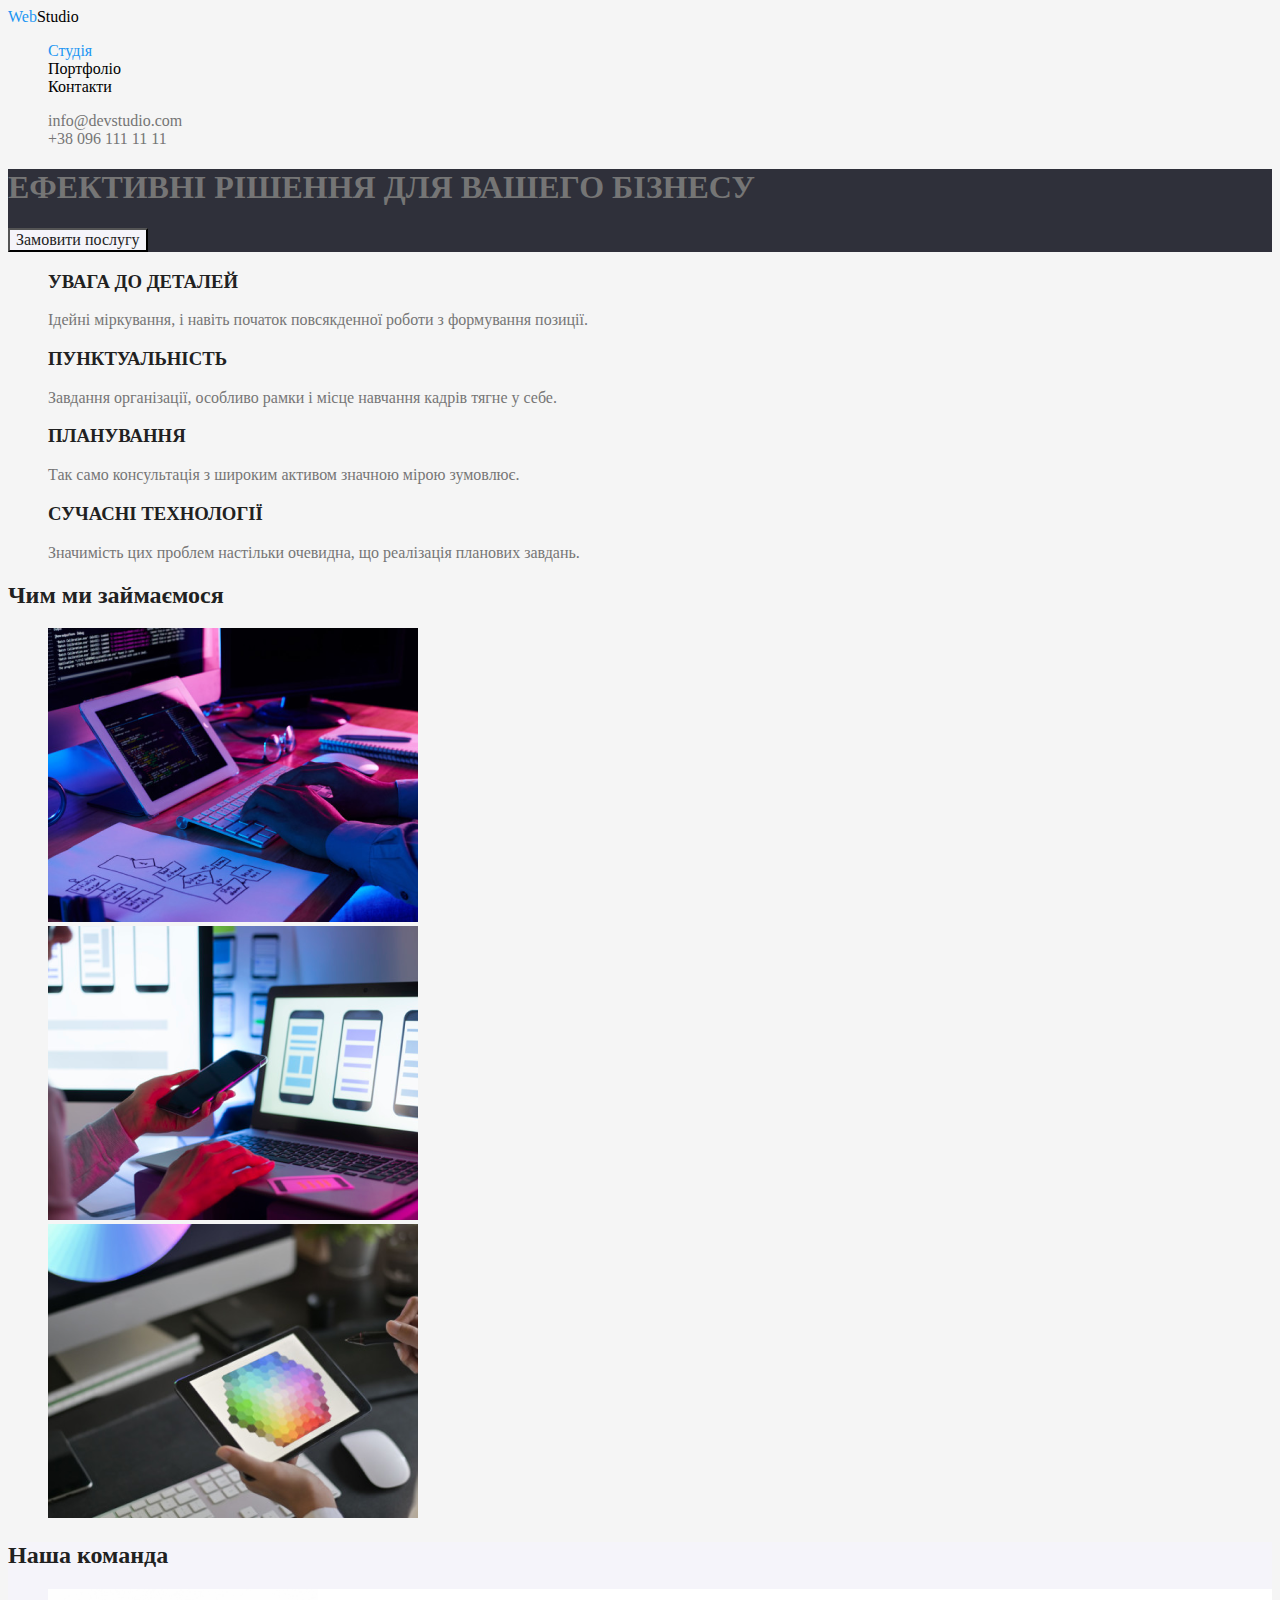
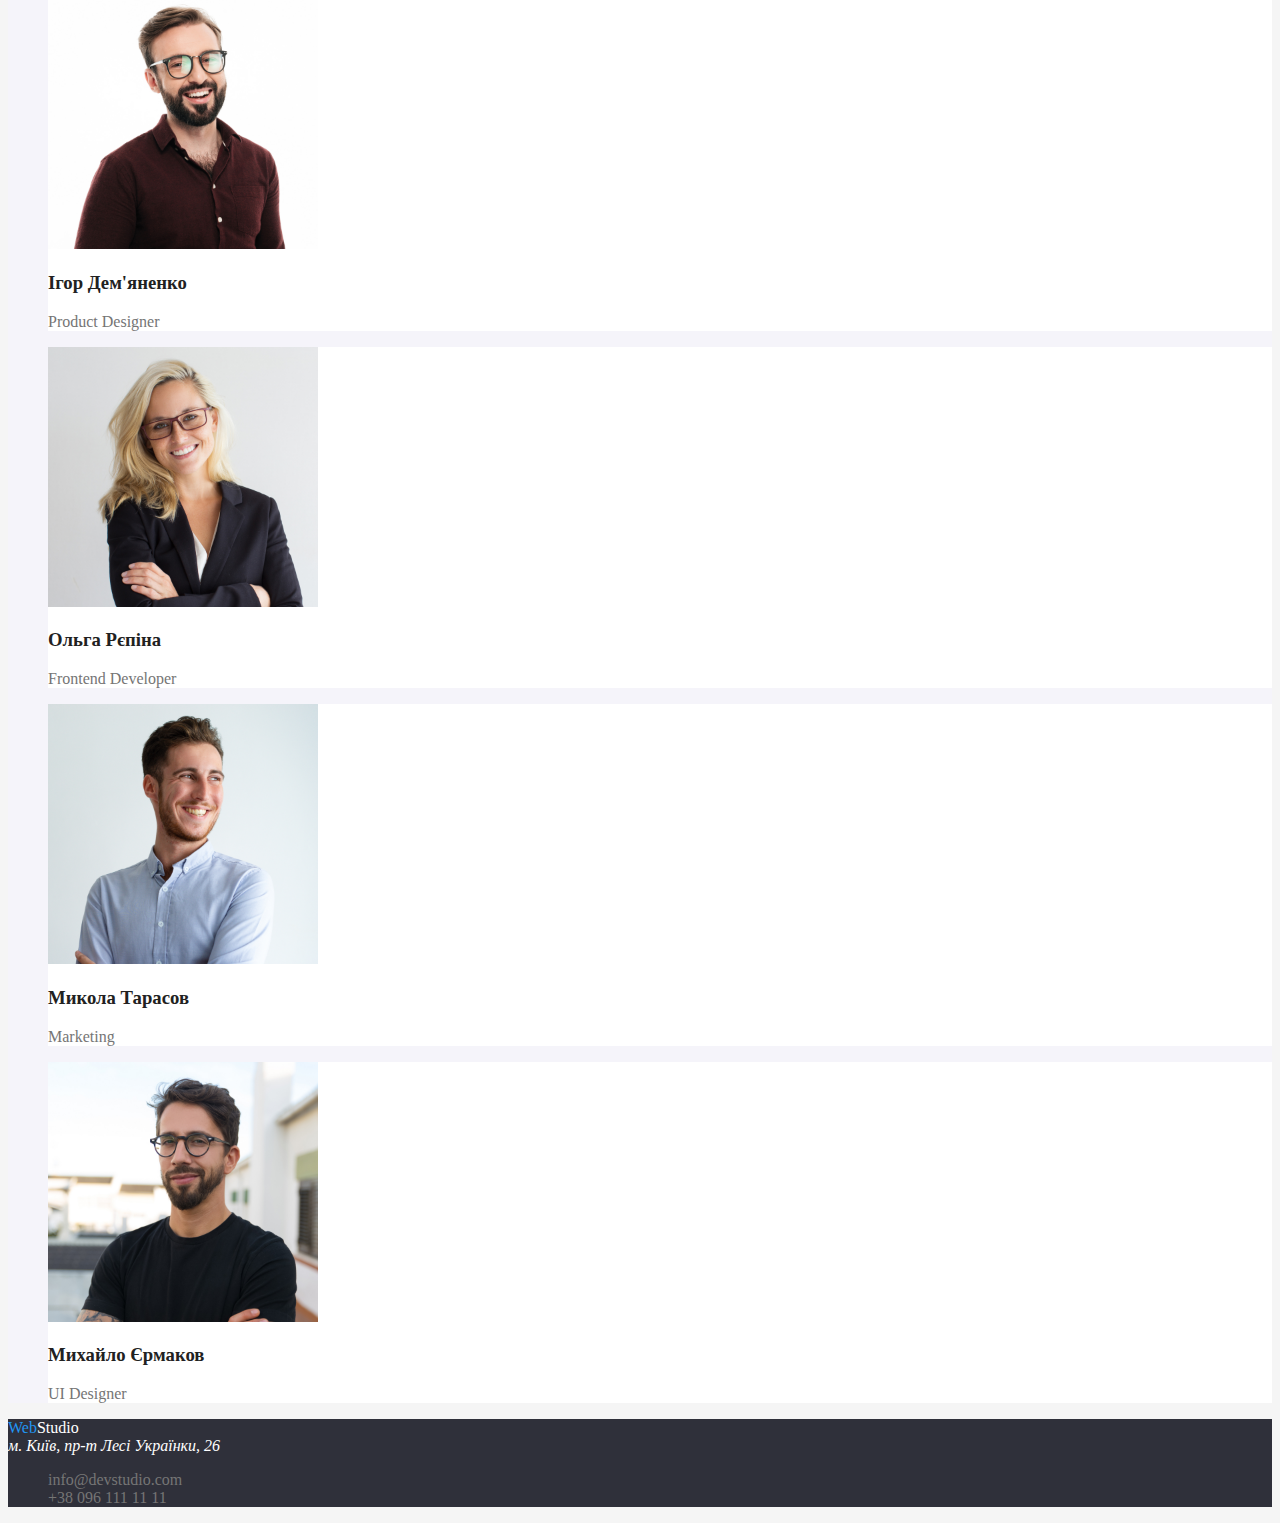
==== index.html @ 2f2ad4ff "working with buttons" ====
<!DOCTYPE html>
<html lang="uk">

<head>
    <meta charset="UTF-8">
    <meta http-equiv="X-UA-Compatible" content="IE=edge">
    <meta name="viewport" content="width=device-width, initial-scale=1.0">
    <title>Document</title>
    <link href="https://fonts.googleapis.com/css2?family=Raleway:wght@700&family=Roboto:wght@400;500;700;900&display=swap">
    <link rel="stylesheet" href="./css/style.css">
</head>

<body>
    <header>
        <nav class="site-nav">
            <a href="./index.html" class="link"><span class="logo">Web</span>Studio</a>
            <ul class="list">
                <li>
                    <a href="" class="link current">Студія</a>
                </li>
                <li>
                    <a href="" class="link">Портфоліо</a>
                </li>
                <li>
                    <a href="" class="link">Контакти</a>
                </li>
            </ul>
        </nav>
        <ul class="contacts list">
            <li>
                <a href="mailto:info@devstudio.com" class="link"> info@devstudio.com</a>
            </li>
            <li>
                <a href="tel:+380961111111" class="link"> +38 096 111 11 11</a>
            </li>
        </ul>

    </header>
    <main>
        <section class="hero">
            <h1 class="hero-title">Ефективні рішення для вашего бізнесу</h1>
            <button type="button" class="button">Замовити послугу</button>
        </section>

        <section class="section">
            <h2 class="section-title hide">Привілегії</h2 class="section-title">
            <ul class="list">
                <li>
                    <h3>УВАГА ДО ДЕТАЛЕЙ</h3>
                    <p>Ідейні міркування, і навіть початок повсякденної роботи з формування позиції.</p>
                </li>
                <li>
                    <h3>ПУНКТУАЛЬНІСТЬ</h3>
                    <p>Завдання організації, особливо рамки і місце навчання кадрів тягне у себе.</p>
                </li>
                <li>
                    <h3>ПЛАНУВАННЯ</h3>
                    <p>Так само консультація з широким активом значною мірою зумовлює.</p>
                </li>
                <li>
                    <h3>СУЧАСНІ ТЕХНОЛОГІЇ</h3>
                    <p>Значимість цих проблем настільки очевидна, що реалізація планових завдань.</p>
                </li>
            </ul>
        </section>
        <section class="section">
            <h2 class="section-title">Чим ми займаємося</h2 class="section-title">
            <ul class="list">
                <li>
                    <img src="./images/img4.jpeg" width="370" alt="Фото приклада">
                </li>
                <li>
                    <img src="./images/img5.jpeg" width="370" alt="Фото приклада">
                </li>
                <li>
                    <img src="./images/img6.jpeg" width="370" alt="Фото приклада">
                </li>
            </ul>
        </section>
        <section class="section team">
            <h2 class="section-title">Наша команда</h2 class="section-title">
            <ul class="list">
                <li>
                    <img src="./images/img.jpg" width="270" alt="Фото співробітника">
                    <h3>Ігор Дем'яненко</h3>
                    <p>Product Designer</p>
                </li>
                <li>
                    <img src="./images/img1.jpg" width="270" alt="Фото співробітника">
                    <h3>Ольга Рєпіна</h3>
                    <p>Frontend Developer</p>

                </li>
                <li>
                    <img src="./images/img2.jpg" width="270" alt="Фото співробітника">
                    <h3>Микола Тарасов</h3>
                    <p>Marketing</p>
                </li>
                <li>
                    <img src="./images/img3.jpg" width="270" alt="Фото співробітника">
                    <h3>Михайло Єрмаков</h3>
                    <p>UI Designer</p>
                </li>
            </ul>
        </section>
    </main>
    <footer>
                    <a href="./index.html" class="link"><span class="logo">Web</span><span class="studio">Studio</span></a>
        <address>
            м. Київ, пр-т Лесі Українки, 26
        </address>
        <ul class="list contacts">
            <li>
                <a href="mailto:info@devstudio.com" class="footer-contacts link"> info@devstudio.com</a>
            </li>
            <li>
                <a href="tel:+380961111111" class="footer-contacts link"> +38 096 111 11 11</a>
            </li>
        </ul>


    </footer>
</body>

</html>
---- css/style.css ----
:root {
    --text-black-color: #212121;
    --white-color: #ffffff;
    --contacts-color: #757575;
    --background-white-color: #F5F5F5;
    --background-milk-color:#F5F4FA;
    --accent-color: #2196F3;
    --site-nav-link: #000000;
    --black-background-color: #2F303A;
}

body {
    font-family: Roboto;
    background-color: var(--background-white-color);
    color:var(--contacts-color)
}

.contacts .link {
    color: var(--contacts-color);
}
/* deactivates */
.list {
    list-style: none;
}

a {
    text-decoration: none;
}

/* site-nav */
.site-nav .link {
    color: var(--site-nav-link);
}

.site-nav .link.current {
    color: var(--accent-color)
}

.link:hover,
.link:focus {
    color: var(--accent-color);
}

.logo {
    color: var(--accent-color);
}
.studio{
    color: var(--white-color);
}
/* sections */

.section {

}
.team{
    background-color:var(--background-milk-color);
}
.team li{
    background-color:var(--white-color);
}
.hero {
    background: var(--black-background-color);

}



.hero-title {
    

}
/* h */
h1 {
    text-transform: uppercase;
}
h2,
h3 {
    color:var(--text-black-color);
}

/* buttons */
.button {
    cursor: pointer;
    color: var(--text-black-color);
    background-color:var(--background-milk-color);
    font-family: roboto;
    font-style: medium ;
font-size: 16px;
letter-spacing: 3%;
}
.button:hover,
.button:focus{
    background-color: var(--accent-color);
    color: var(--white-color);
}

.button .first {}

.button .second {}

.hide {
    position: absolute;
    width: 1px;
    height: 1px;
    margin: -1px;
    border: 0;
    padding: 0;
    white-space: nowrap;
    clip-path: inset(100%);
    clip: rect(0 0 0 0);
    overflow: hidden;
}

footer{
    background-color:var(--black-background-color)
}
.footer-contacts{
    color: rgb(100%,100%,100%,0.6);
}
address{
    color: var(--white-color);
}
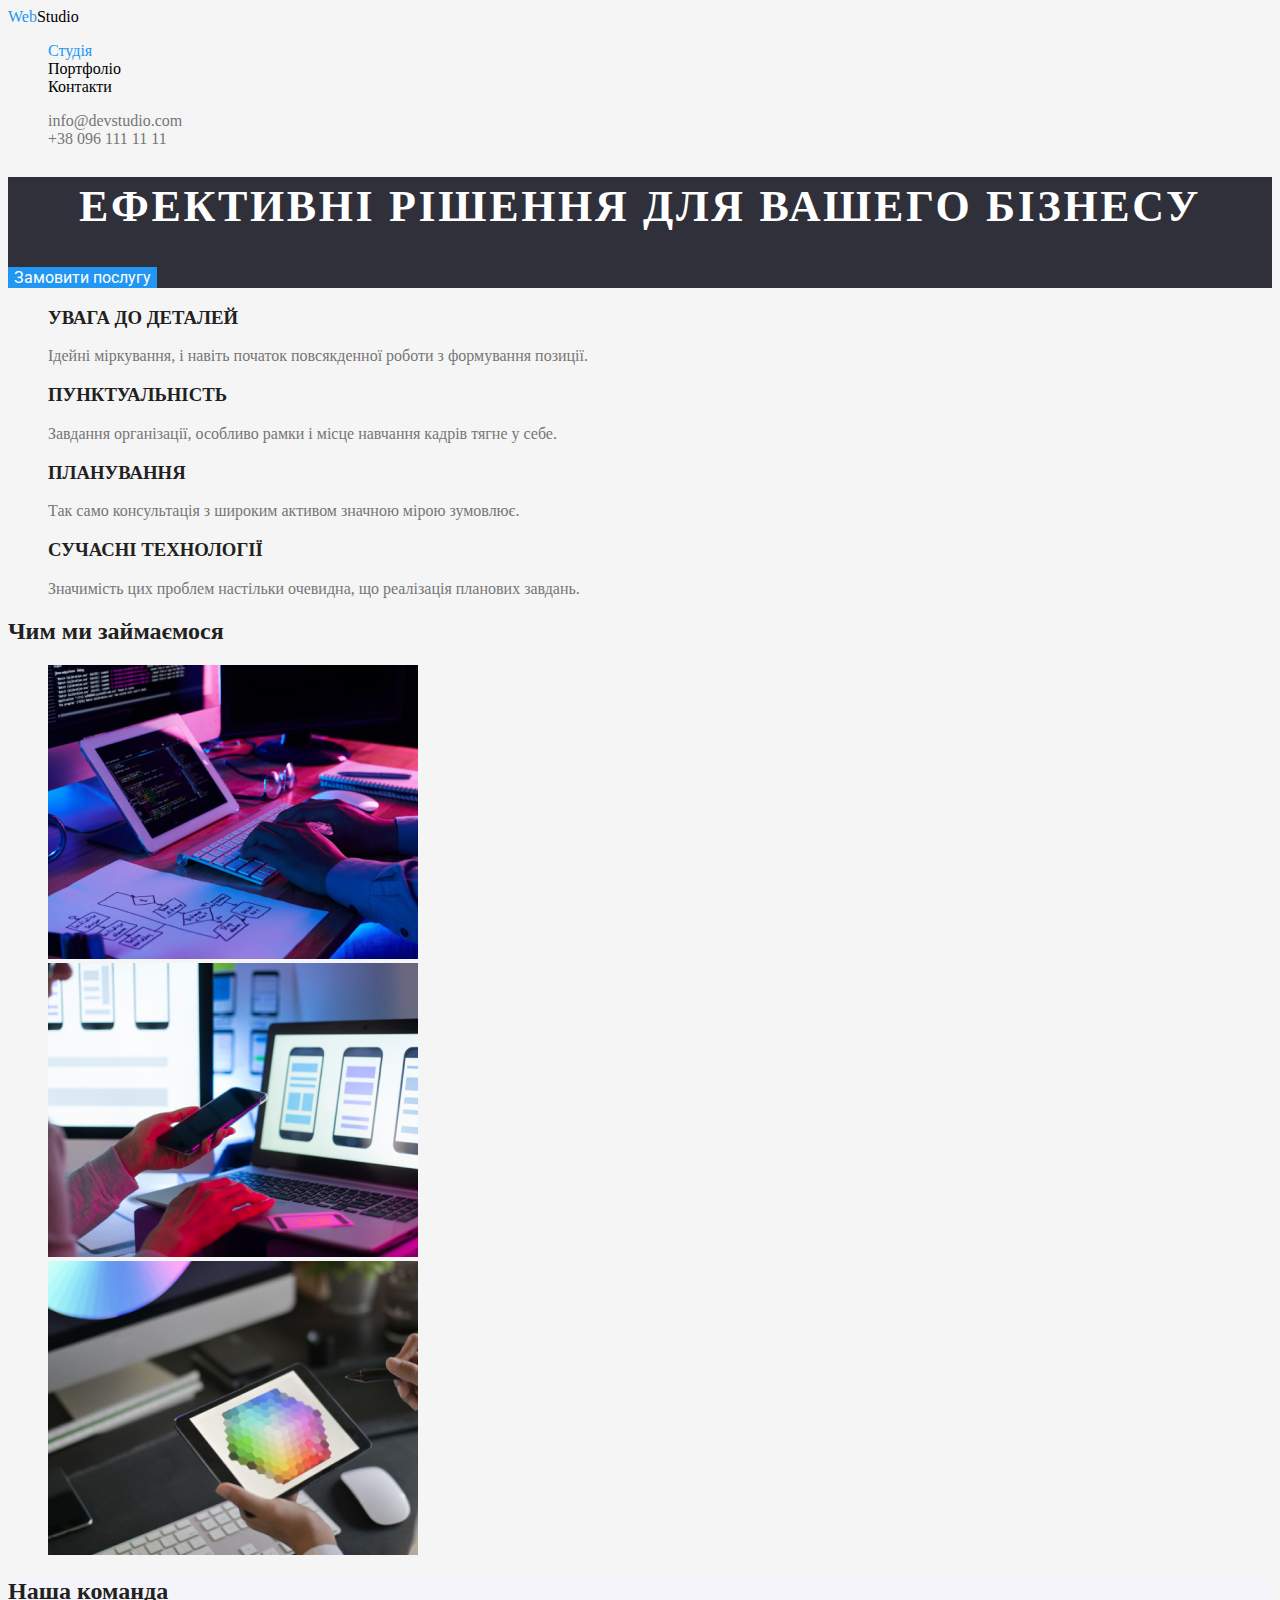
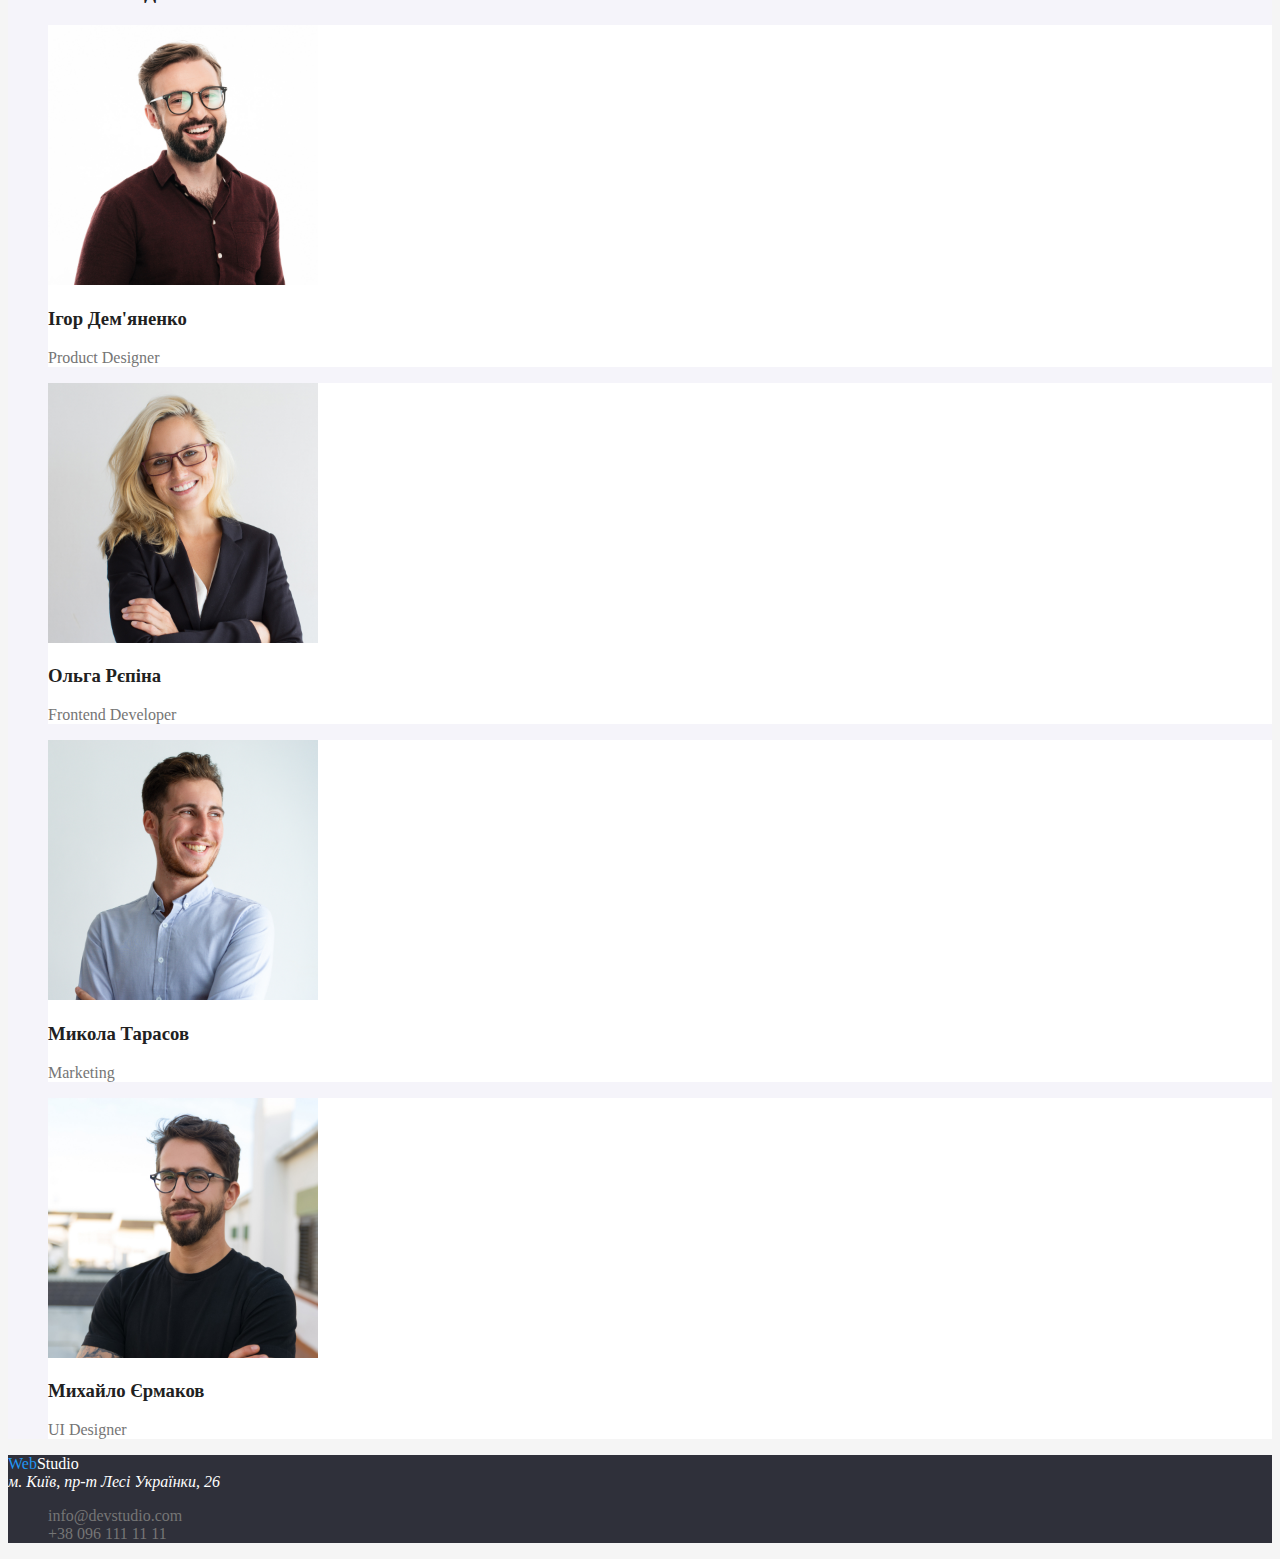
==== commit 702fccbf: "hw2 done" ====
--- a/index.html
+++ b/index.html
@@ -6,7 +6,7 @@
     <meta http-equiv="X-UA-Compatible" content="IE=edge">
     <meta name="viewport" content="width=device-width, initial-scale=1.0">
     <title>Document</title>
-    <link href="https://fonts.googleapis.com/css2?family=Raleway:wght@700&family=Roboto:wght@400;500;700;900&display=swap">
+    <link rel="stylesheet" href="https://fonts.googleapis.com/css2?family=Raleway:wght@700&family=Roboto:wght@400;500;700;900&display=swap">
     <link rel="stylesheet" href="./css/style.css">
 </head>
 
@@ -39,11 +39,11 @@
     <main>
         <section class="hero">
             <h1 class="hero-title">Ефективні рішення для вашего бізнесу</h1>
-            <button type="button" class="button">Замовити послугу</button>
+            <button type="button" class="button first">Замовити послугу</button>
         </section>
 
         <section class="section">
-            <h2 class="section-title hide">Привілегії</h2 class="section-title">
+            <h2 class="section-title hide">Привілегії</h2>
             <ul class="list">
                 <li>
                     <h3>УВАГА ДО ДЕТАЛЕЙ</h3>
@@ -64,7 +64,7 @@
             </ul>
         </section>
         <section class="section">
-            <h2 class="section-title">Чим ми займаємося</h2 class="section-title">
+            <h2 class="section-title">Чим ми займаємося</h2>
             <ul class="list">
                 <li>
                     <img src="./images/img4.jpeg" width="370" alt="Фото приклада">
@@ -77,8 +77,8 @@
                 </li>
             </ul>
         </section>
-        <section class="section team">
-            <h2 class="section-title">Наша команда</h2 class="section-title">
+        <section class="team">
+            <h2 class="section-title">Наша команда</h2>
             <ul class="list">
                 <li>
                     <img src="./images/img.jpg" width="270" alt="Фото співробітника">
@@ -105,7 +105,7 @@
         </section>
     </main>
     <footer>
-                    <a href="./index.html" class="link"><span class="logo">Web</span><span class="studio">Studio</span></a>
+        <a href="./index.html" class="link"><span class="logo">Web</span><span class="studio">Studio</span></a>
         <address>
             м. Київ, пр-т Лесі Українки, 26
         </address>
--- a/css/style.css
+++ b/css/style.css
@@ -3,21 +3,21 @@
     --white-color: #ffffff;
     --contacts-color: #757575;
     --background-white-color: #F5F5F5;
-    --background-milk-color:#F5F4FA;
+    --background-milk-color: #F5F4FA;
     --accent-color: #2196F3;
     --site-nav-link: #000000;
     --black-background-color: #2F303A;
 }
 
 body {
-    font-family: Roboto;
     background-color: var(--background-white-color);
-    color:var(--contacts-color)
+    color: var(--contacts-color)
 }
 
 .contacts .link {
     color: var(--contacts-color);
 }
+
 /* deactivates */
 .list {
     list-style: none;
@@ -25,6 +25,19 @@
 
 a {
     text-decoration: none;
+}
+
+.hide {
+    position: absolute;
+    width: 1px;
+    height: 1px;
+    margin: -1px;
+    border: 0;
+    padding: 0;
+    white-space: nowrap;
+    clip-path: inset(100%);
+    clip: rect(0 0 0 0);
+    overflow: hidden;
 }
 
 /* site-nav */
@@ -44,79 +57,79 @@
 .logo {
     color: var(--accent-color);
 }
-.studio{
+
+.studio {
     color: var(--white-color);
 }
+
 /* sections */
 
-.section {
 
+.team {
+    background-color: var(--background-milk-color);
 }
-.team{
-    background-color:var(--background-milk-color);
+
+.team li {
+    background-color: var(--white-color);
 }
-.team li{
-    background-color:var(--white-color);
-}
+
 .hero {
     background: var(--black-background-color);
 
 }
 
+.hero-title {
+    text-transform: uppercase;
+    color: var(--white-color);
+    font-size: 44px;
+    font-weight: 900;
+    line-height: 60px;
+    letter-spacing: 0.06em;
+    text-align: center;
+}
 
+.portfolio li {
+    background-color: var(--white-color);
+}
 
-.hero-title {
-    
+/* h */
 
-}
-/* h */
-h1 {
-    text-transform: uppercase;
-}
 h2,
 h3 {
-    color:var(--text-black-color);
+    color: var(--text-black-color);
 }
 
 /* buttons */
 .button {
     cursor: pointer;
     color: var(--text-black-color);
-    background-color:var(--background-milk-color);
+    background-color: var(--background-milk-color);
     font-family: roboto;
-    font-style: medium ;
-font-size: 16px;
-letter-spacing: 3%;
+    font-size: 16px;
+    border: none;
 }
+
 .button:hover,
-.button:focus{
+.button:focus {
     background-color: var(--accent-color);
     color: var(--white-color);
 }
 
-.button .first {}
+.button.first {
+    background-color: var(--accent-color);
+    color: var(--white-color);
+}
 
 .button .second {}
 
-.hide {
-    position: absolute;
-    width: 1px;
-    height: 1px;
-    margin: -1px;
-    border: 0;
-    padding: 0;
-    white-space: nowrap;
-    clip-path: inset(100%);
-    clip: rect(0 0 0 0);
-    overflow: hidden;
+footer {
+    background-color: var(--black-background-color)
 }
 
-footer{
-    background-color:var(--black-background-color)
+.footer-contacts {
+    color: rgb(100%, 100%, 100%, 0.6);
 }
-.footer-contacts{
-    color: rgb(100%,100%,100%,0.6);
-}
-address{
+
+address {
     color: var(--white-color);
 }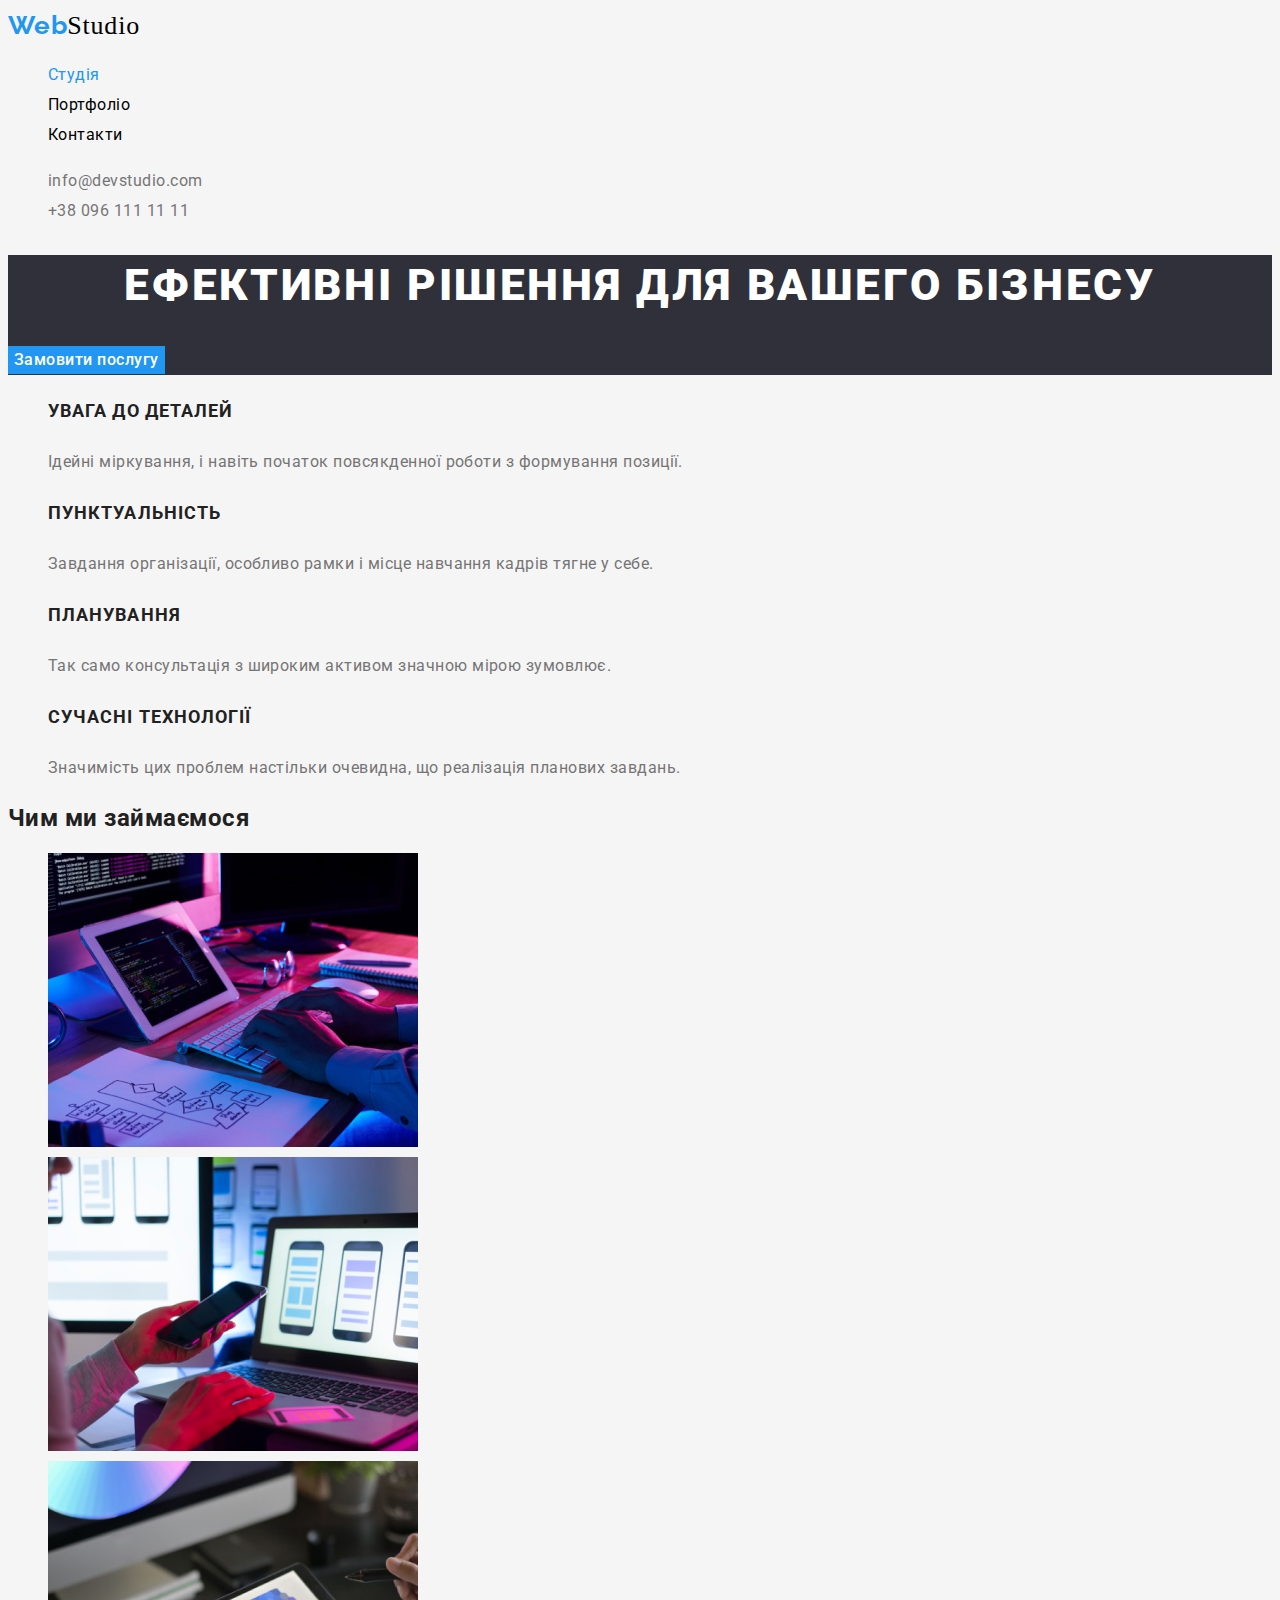
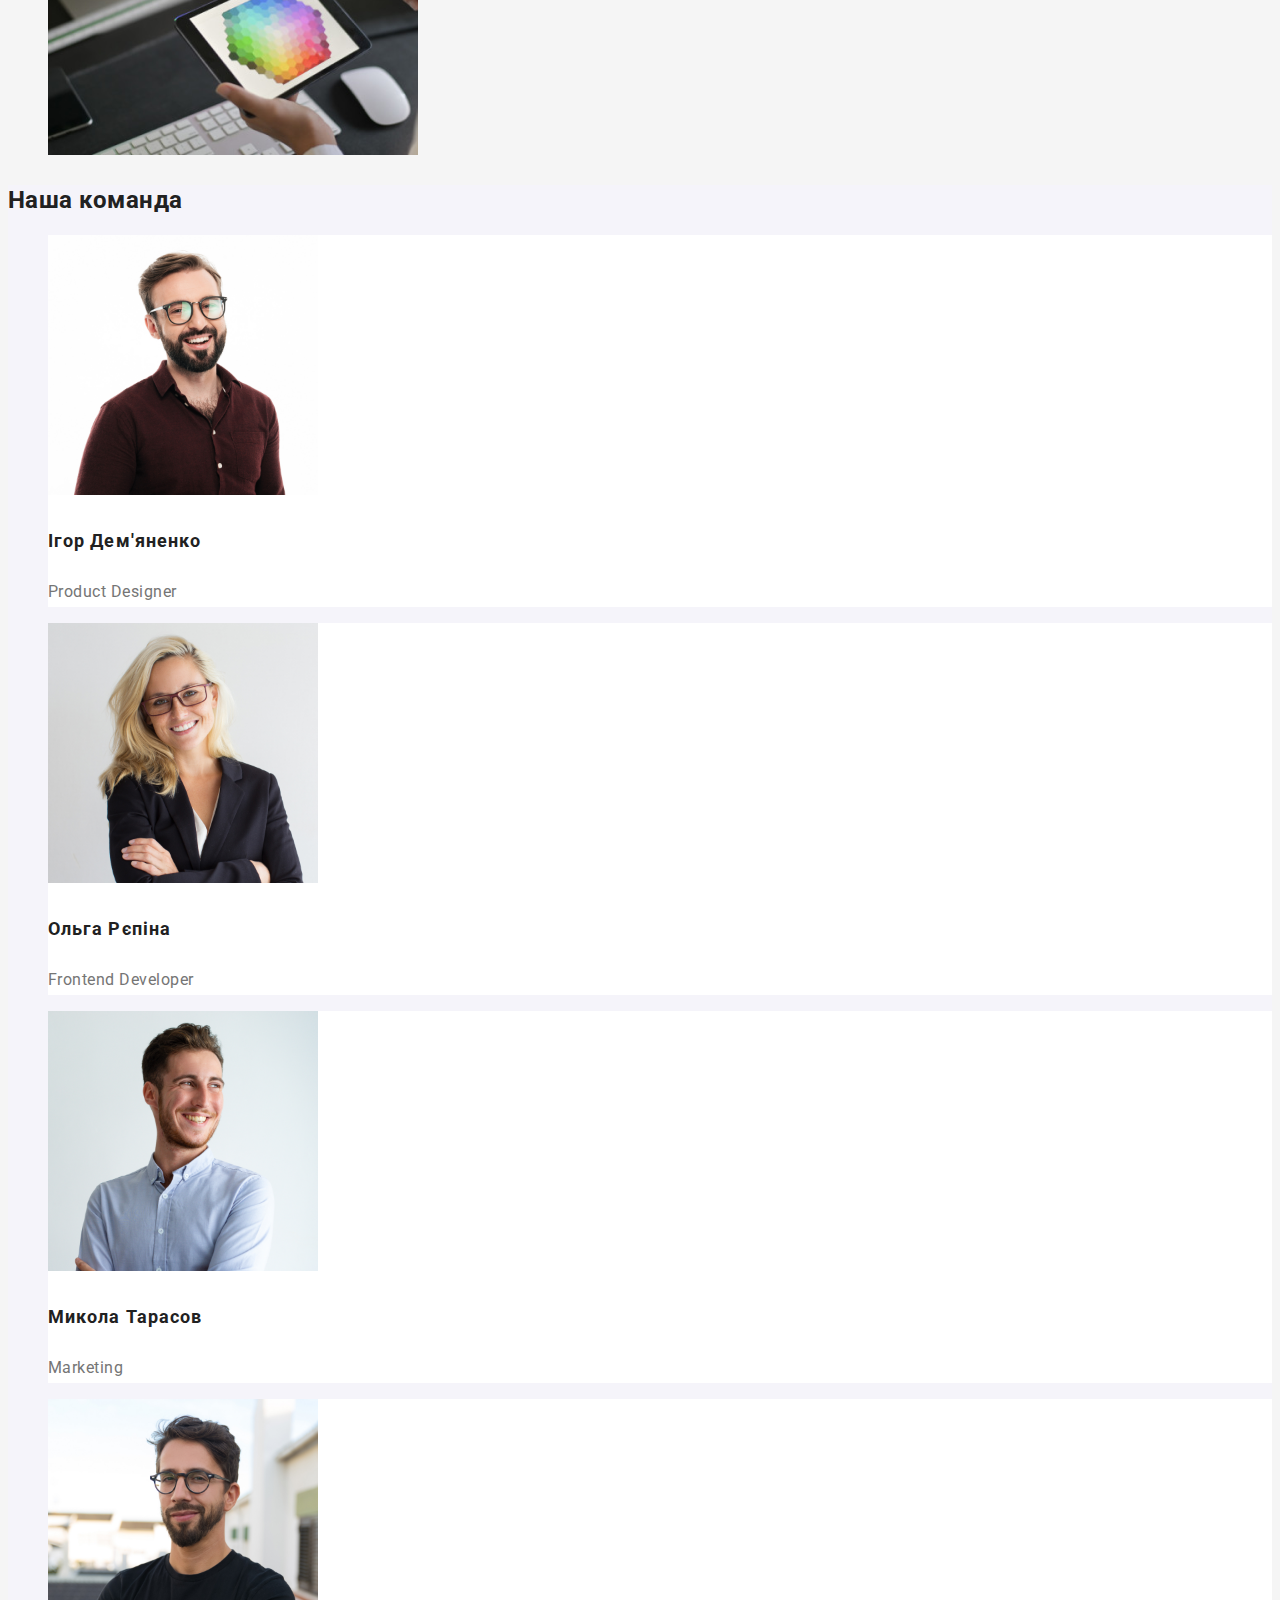
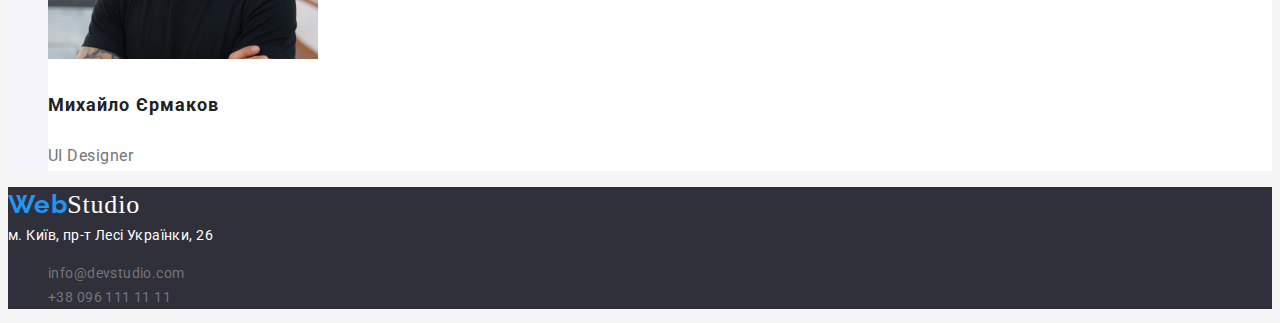
==== commit e94f99fd: "hw2 done" ====
--- a/index.html
+++ b/index.html
@@ -6,14 +6,15 @@
     <meta http-equiv="X-UA-Compatible" content="IE=edge">
     <meta name="viewport" content="width=device-width, initial-scale=1.0">
     <title>Document</title>
-    <link rel="stylesheet" href="https://fonts.googleapis.com/css2?family=Raleway:wght@700&family=Roboto:wght@400;500;700;900&display=swap">
+    <link rel="stylesheet"
+        href="https://fonts.googleapis.com/css2?family=Raleway:wght@700&family=Roboto:wght@400;500;700;900&display=swap">
     <link rel="stylesheet" href="./css/style.css">
 </head>
 
 <body>
     <header>
         <nav class="site-nav">
-            <a href="./index.html" class="link"><span class="logo">Web</span>Studio</a>
+            <a href="./index.html" class="link"><span class="logo">Web</span><span class="studio">Studio</span></a>
             <ul class="list">
                 <li>
                     <a href="" class="link current">Студія</a>
@@ -28,10 +29,10 @@
         </nav>
         <ul class="contacts list">
             <li>
-                <a href="mailto:info@devstudio.com" class="link"> info@devstudio.com</a>
+                <a href="mailto:info@devstudio.com" class="link head-email"> info@devstudio.com</a>
             </li>
             <li>
-                <a href="tel:+380961111111" class="link"> +38 096 111 11 11</a>
+                <a href="tel:+380961111111" class="link head-tel"> +38 096 111 11 11</a>
             </li>
         </ul>
 
--- a/css/style.css
+++ b/css/style.css
@@ -11,11 +11,34 @@
 
 body {
     background-color: var(--background-white-color);
-    color: var(--contacts-color)
-}
-
+    color: var(--contacts-color);
+    font-family: Roboto;
+    font-size: 16px;
+    font-weight: 400;
+    line-height: 30px;
+    letter-spacing: 0.03em;
+    text-align: left;
+}
+
+/* header */
 .contacts .link {
     color: var(--contacts-color);
+}
+
+.head-email {
+    height: 16px;
+    width: 135px;
+    left: 1078px;
+    top: 32px;
+    border-radius: 0px;
+}
+
+.head-tel {
+    height: 16px;
+    width: 122px;
+    left: 1263px;
+    top: 32px;
+    border-radius: 0px;
 }
 
 /* deactivates */
@@ -43,6 +66,11 @@
 /* site-nav */
 .site-nav .link {
     color: var(--site-nav-link);
+    height: 16px;
+    width: 45px;
+    left: 453px;
+    top: 32px;
+    border-radius: 0px;
 }
 
 .site-nav .link.current {
@@ -56,10 +84,23 @@
 
 .logo {
     color: var(--accent-color);
+    font-family: Raleway;
+    font-size: 26px;
+    font-weight: 700;
+    line-height: 31px;
+    letter-spacing: 0.03em;
+    text-align: left;
+
 }
 
 .studio {
-    color: var(--white-color);
+    color: var(--site-nav-link);
+    font-family: Oleo Script;
+    font-size: 26px;
+    font-weight: 400;
+    line-height: 36px;
+    letter-spacing: 0.03em;
+    text-align: left;
 }
 
 /* sections */
@@ -99,14 +140,27 @@
     color: var(--text-black-color);
 }
 
+h3 {
+    font-size: 18px;
+    font-weight: 700;
+    line-height: 36px;
+    letter-spacing: 0.06em;
+    text-align: left;
+}
+
 /* buttons */
 .button {
+    font-family: inherit;
     cursor: pointer;
     color: var(--text-black-color);
     background-color: var(--background-milk-color);
-    font-family: roboto;
     font-size: 16px;
     border: none;
+    font-weight: 500;
+    line-height: 26px;
+    letter-spacing: 0.03em;
+    text-align: center;
+
 }
 
 .button:hover,
@@ -122,8 +176,18 @@
 
 .button .second {}
 
+/* footer */
 footer {
-    background-color: var(--black-background-color)
+    background-color: var(--black-background-color);
+    font-size: 14px;
+    font-weight: 400;
+    line-height: 24px;
+    letter-spacing: 0.03em;
+    text-align: left;
+}
+
+footer .studio {
+    color: var(--white-color);
 }
 
 .footer-contacts {
@@ -132,4 +196,5 @@
 
 address {
     color: var(--white-color);
+    font-style: normal;
 }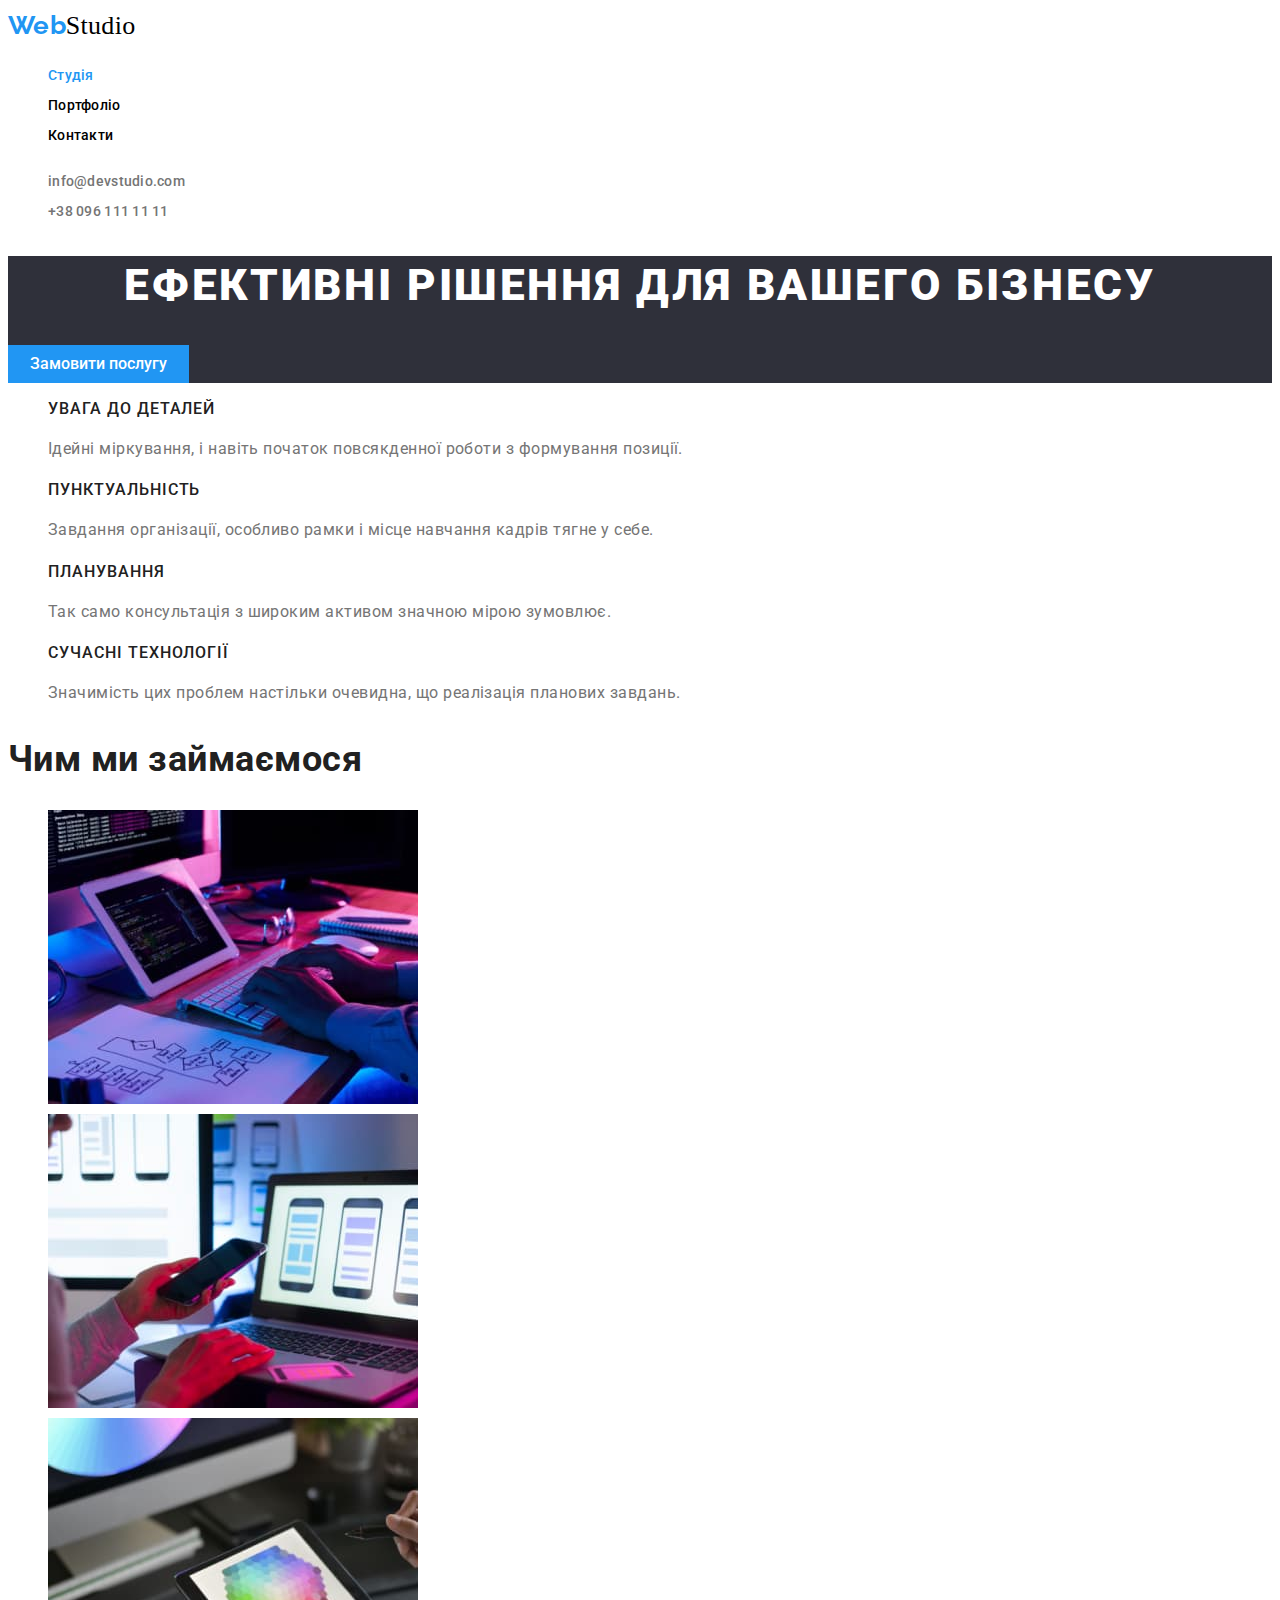
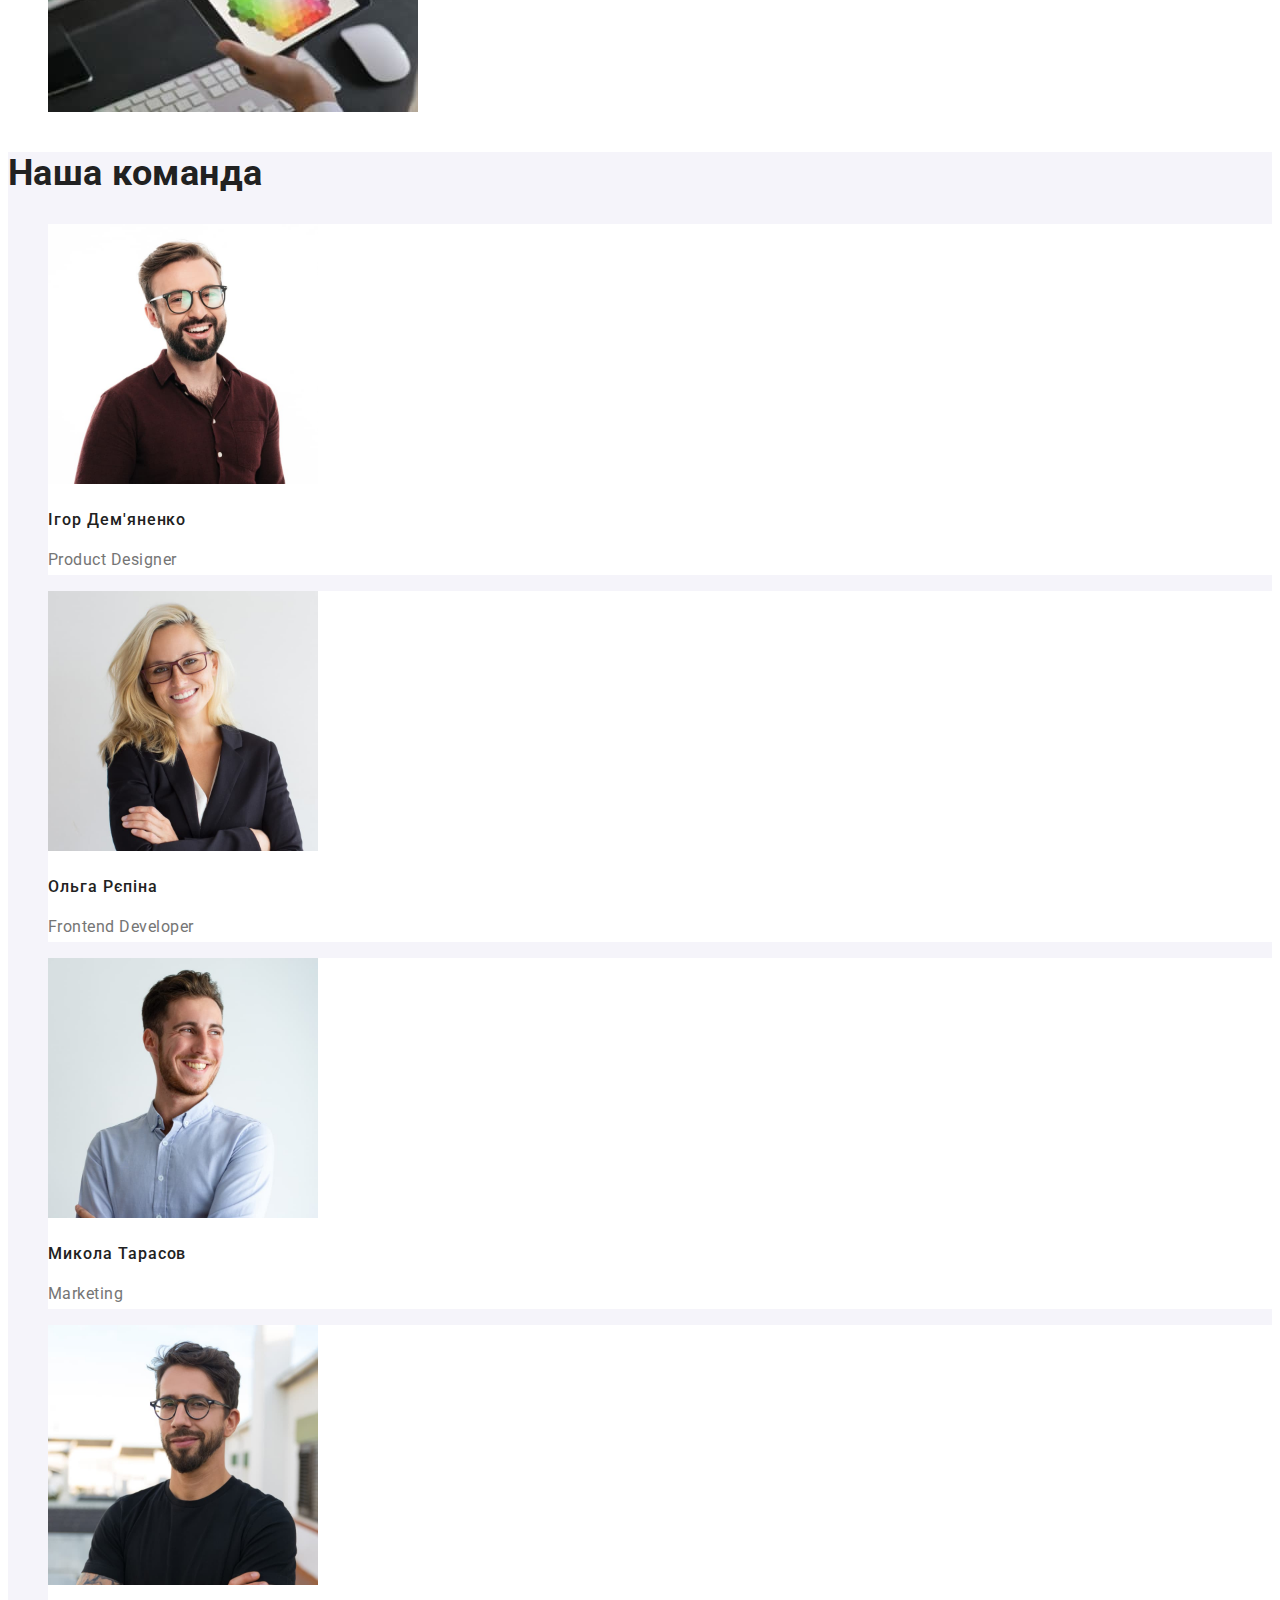
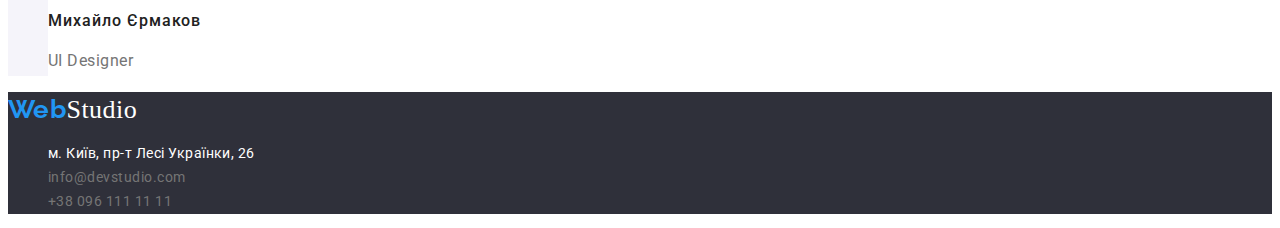
==== commit 1effc85b: "hw2" ====
--- a/index.html
+++ b/index.html
@@ -20,7 +20,7 @@
                     <a href="" class="link current">Студія</a>
                 </li>
                 <li>
-                    <a href="" class="link">Портфоліо</a>
+                    <a href="./portfolio.html" class="link">Портфоліо</a>
                 </li>
                 <li>
                     <a href="" class="link">Контакти</a>
@@ -64,22 +64,22 @@
                 </li>
             </ul>
         </section>
-        <section class="section">
-            <h2 class="section-title">Чим ми займаємося</h2>
+        <section>
+            <h2>Чим ми займаємося</h2>
             <ul class="list">
                 <li>
-                    <img src="./images/img4.jpeg" width="370" alt="Фото приклада">
+                    <img src="./images/img4.jpg" width="370" alt="Фото приклада">
                 </li>
                 <li>
-                    <img src="./images/img5.jpeg" width="370" alt="Фото приклада">
+                    <img src="./images/img5.jpg" width="370" alt="Фото приклада">
                 </li>
                 <li>
-                    <img src="./images/img6.jpeg" width="370" alt="Фото приклада">
+                    <img src="./images/img6.jpg" width="370" alt="Фото приклада">
                 </li>
             </ul>
         </section>
         <section class="team">
-            <h2 class="section-title">Наша команда</h2>
+            <h2>Наша команда</h2>
             <ul class="list">
                 <li>
                     <img src="./images/img.jpg" width="270" alt="Фото співробітника">
@@ -108,16 +108,20 @@
     <footer>
         <a href="./index.html" class="link"><span class="logo">Web</span><span class="studio">Studio</span></a>
         <address>
-            м. Київ, пр-т Лесі Українки, 26
+            <ul class="list contacts">
+
+                <li class="footer-address">
+                    м. Київ, пр-т Лесі Українки, 26
+                </li>
+                <li>
+                    <a href="mailto:info@devstudio.com" class="footer-contacts link"> info@devstudio.com</a>
+                </li>
+                <li>
+                    <a href="tel:+380961111111" class="footer-contacts link"> +38 096 111 11 11</a>
+                </li>
+            </ul>
         </address>
-        <ul class="list contacts">
-            <li>
-                <a href="mailto:info@devstudio.com" class="footer-contacts link"> info@devstudio.com</a>
-            </li>
-            <li>
-                <a href="tel:+380961111111" class="footer-contacts link"> +38 096 111 11 11</a>
-            </li>
-        </ul>
+
 
 
     </footer>
--- a/css/style.css
+++ b/css/style.css
@@ -10,14 +10,13 @@
 }
 
 body {
-    background-color: var(--background-white-color);
+    background-color: var(--white-color);
     color: var(--contacts-color);
     font-family: Roboto;
     font-size: 16px;
-    font-weight: 400;
-    line-height: 30px;
+    line-height: 1.88;
     letter-spacing: 0.03em;
-    text-align: left;
+
 }
 
 /* header */
@@ -26,19 +25,45 @@
 }
 
 .head-email {
-    height: 16px;
-    width: 135px;
-    left: 1078px;
-    top: 32px;
-    border-radius: 0px;
+
+    font-size: 14px;
+    font-weight: 500;
+    line-height: 16px;
+    letter-spacing: 0.02em;
+
 }
 
 .head-tel {
-    height: 16px;
-    width: 122px;
-    left: 1263px;
-    top: 32px;
-    border-radius: 0px;
+
+    font-size: 14px;
+    font-weight: 500;
+    line-height: 1.12;
+    letter-spacing: 0.02em;
+
+}
+
+/* h */
+
+h2,
+h3 {
+    color: var(--text-black-color);
+
+}
+
+h2 {
+    font-size: 36px;
+    font-weight: 700;
+    line-height: 1.17;
+
+}
+
+h3 {
+
+    font-size: 16px;
+    font-weight: 500;
+    line-height: 1.19;
+    letter-spacing: 0.06em;
+
 }
 
 /* deactivates */
@@ -66,11 +91,11 @@
 /* site-nav */
 .site-nav .link {
     color: var(--site-nav-link);
-    height: 16px;
-    width: 45px;
-    left: 453px;
-    top: 32px;
-    border-radius: 0px;
+    font-size: 14px;
+    font-weight: 500;
+    line-height: 1.12;
+    letter-spacing: 0.02em;
+
 }
 
 .site-nav .link.current {
@@ -87,9 +112,9 @@
     font-family: Raleway;
     font-size: 26px;
     font-weight: 700;
-    line-height: 31px;
-    letter-spacing: 0.03em;
-    text-align: left;
+    line-height: 1.19;
+
+
 
 }
 
@@ -98,9 +123,9 @@
     font-family: Oleo Script;
     font-size: 26px;
     font-weight: 400;
-    line-height: 36px;
-    letter-spacing: 0.03em;
-    text-align: left;
+    line-height: 1.38;
+
+
 }
 
 /* sections */
@@ -124,7 +149,7 @@
     color: var(--white-color);
     font-size: 44px;
     font-weight: 900;
-    line-height: 60px;
+    line-height: 1.36;
     letter-spacing: 0.06em;
     text-align: center;
 }
@@ -133,20 +158,7 @@
     background-color: var(--white-color);
 }
 
-/* h */
-
-h2,
-h3 {
-    color: var(--text-black-color);
-}
-
-h3 {
-    font-size: 18px;
-    font-weight: 700;
-    line-height: 36px;
-    letter-spacing: 0.06em;
-    text-align: left;
-}
+
 
 /* buttons */
 .button {
@@ -157,10 +169,9 @@
     font-size: 16px;
     border: none;
     font-weight: 500;
-    line-height: 26px;
-    letter-spacing: 0.03em;
+    line-height: 1.63;
     text-align: center;
-
+    padding: 6px 22px;
 }
 
 .button:hover,
@@ -169,21 +180,20 @@
     color: var(--white-color);
 }
 
-.button.first {
+.first {
     background-color: var(--accent-color);
     color: var(--white-color);
 }
 
-.button .second {}
 
 /* footer */
 footer {
     background-color: var(--black-background-color);
     font-size: 14px;
     font-weight: 400;
-    line-height: 24px;
-    letter-spacing: 0.03em;
-    text-align: left;
+    line-height: 1.71;
+
+
 }
 
 footer .studio {
@@ -191,10 +201,14 @@
 }
 
 .footer-contacts {
-    color: rgb(100%, 100%, 100%, 0.6);
+    color: var(--background-white-color);
+}
+
+.footer-address {
+    color: var(--white-color);
+    font-style: normal;
 }
 
 address {
-    color: var(--white-color);
     font-style: normal;
 }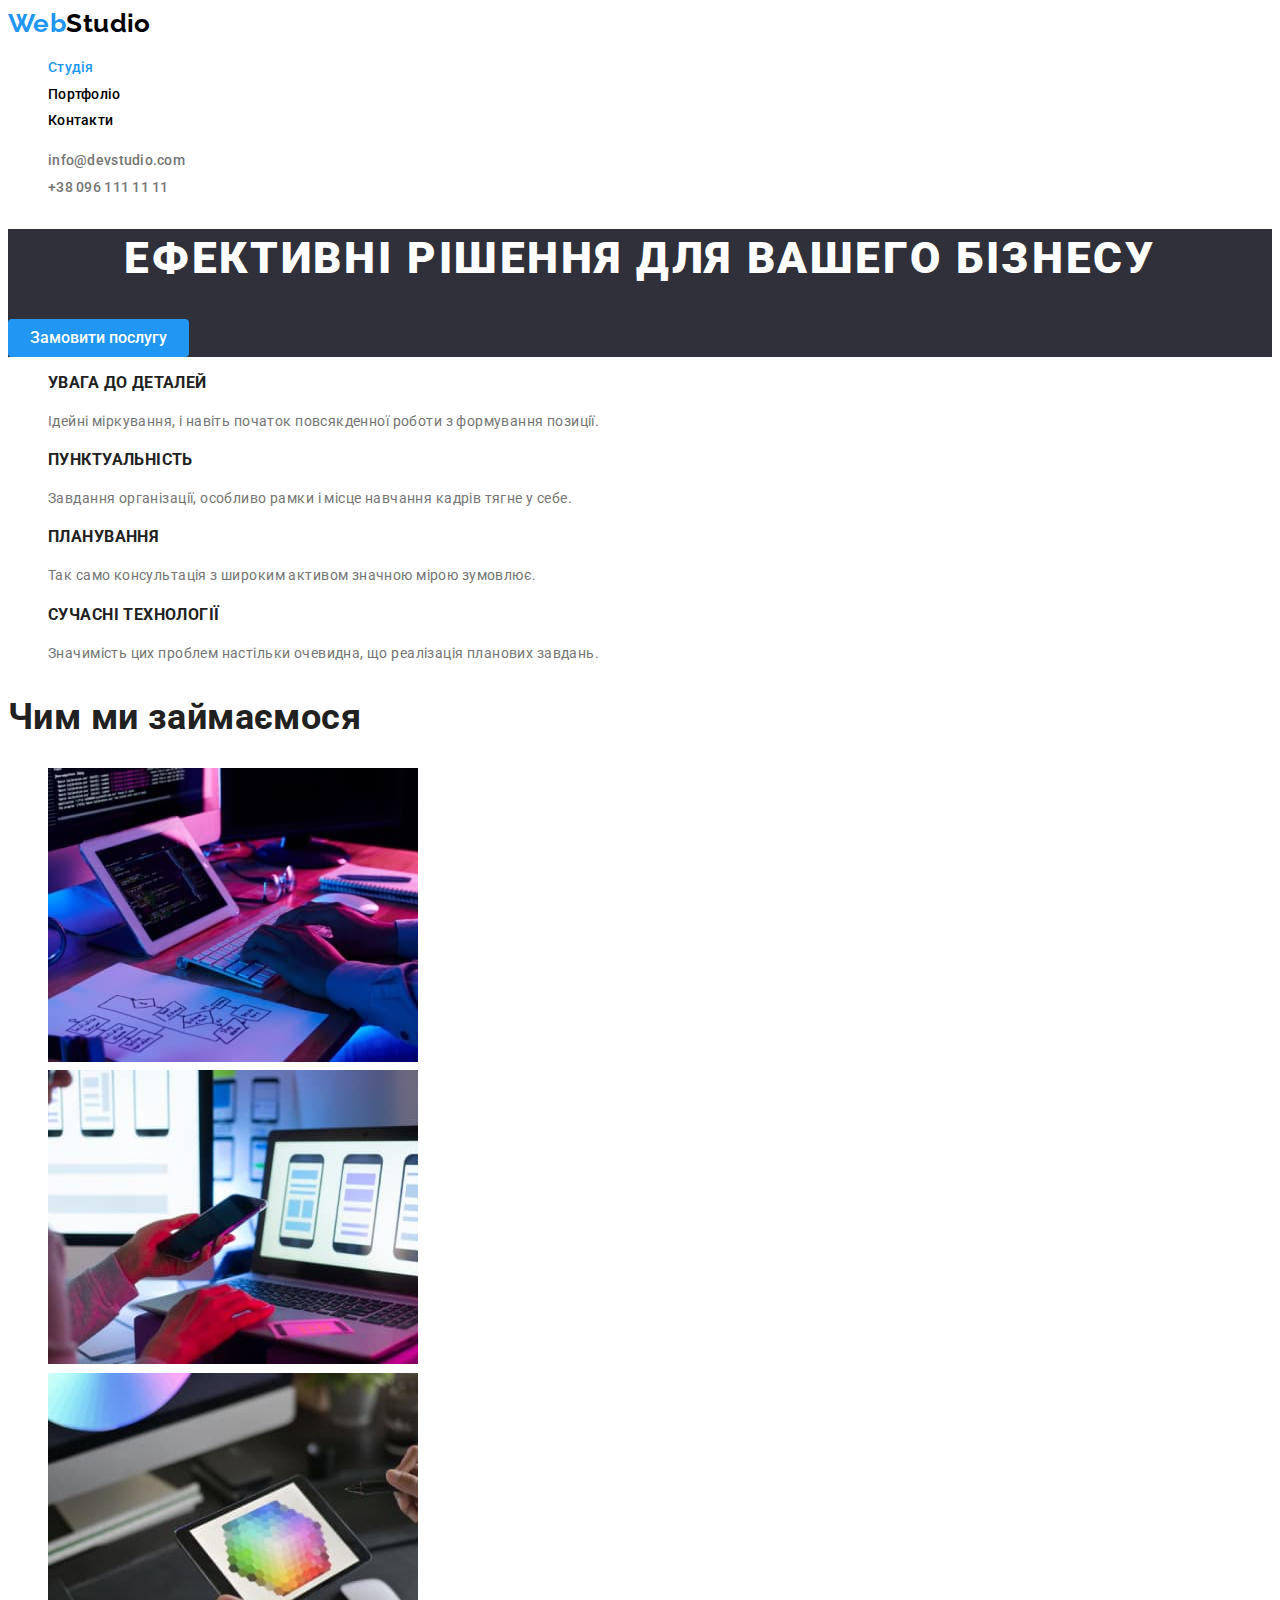
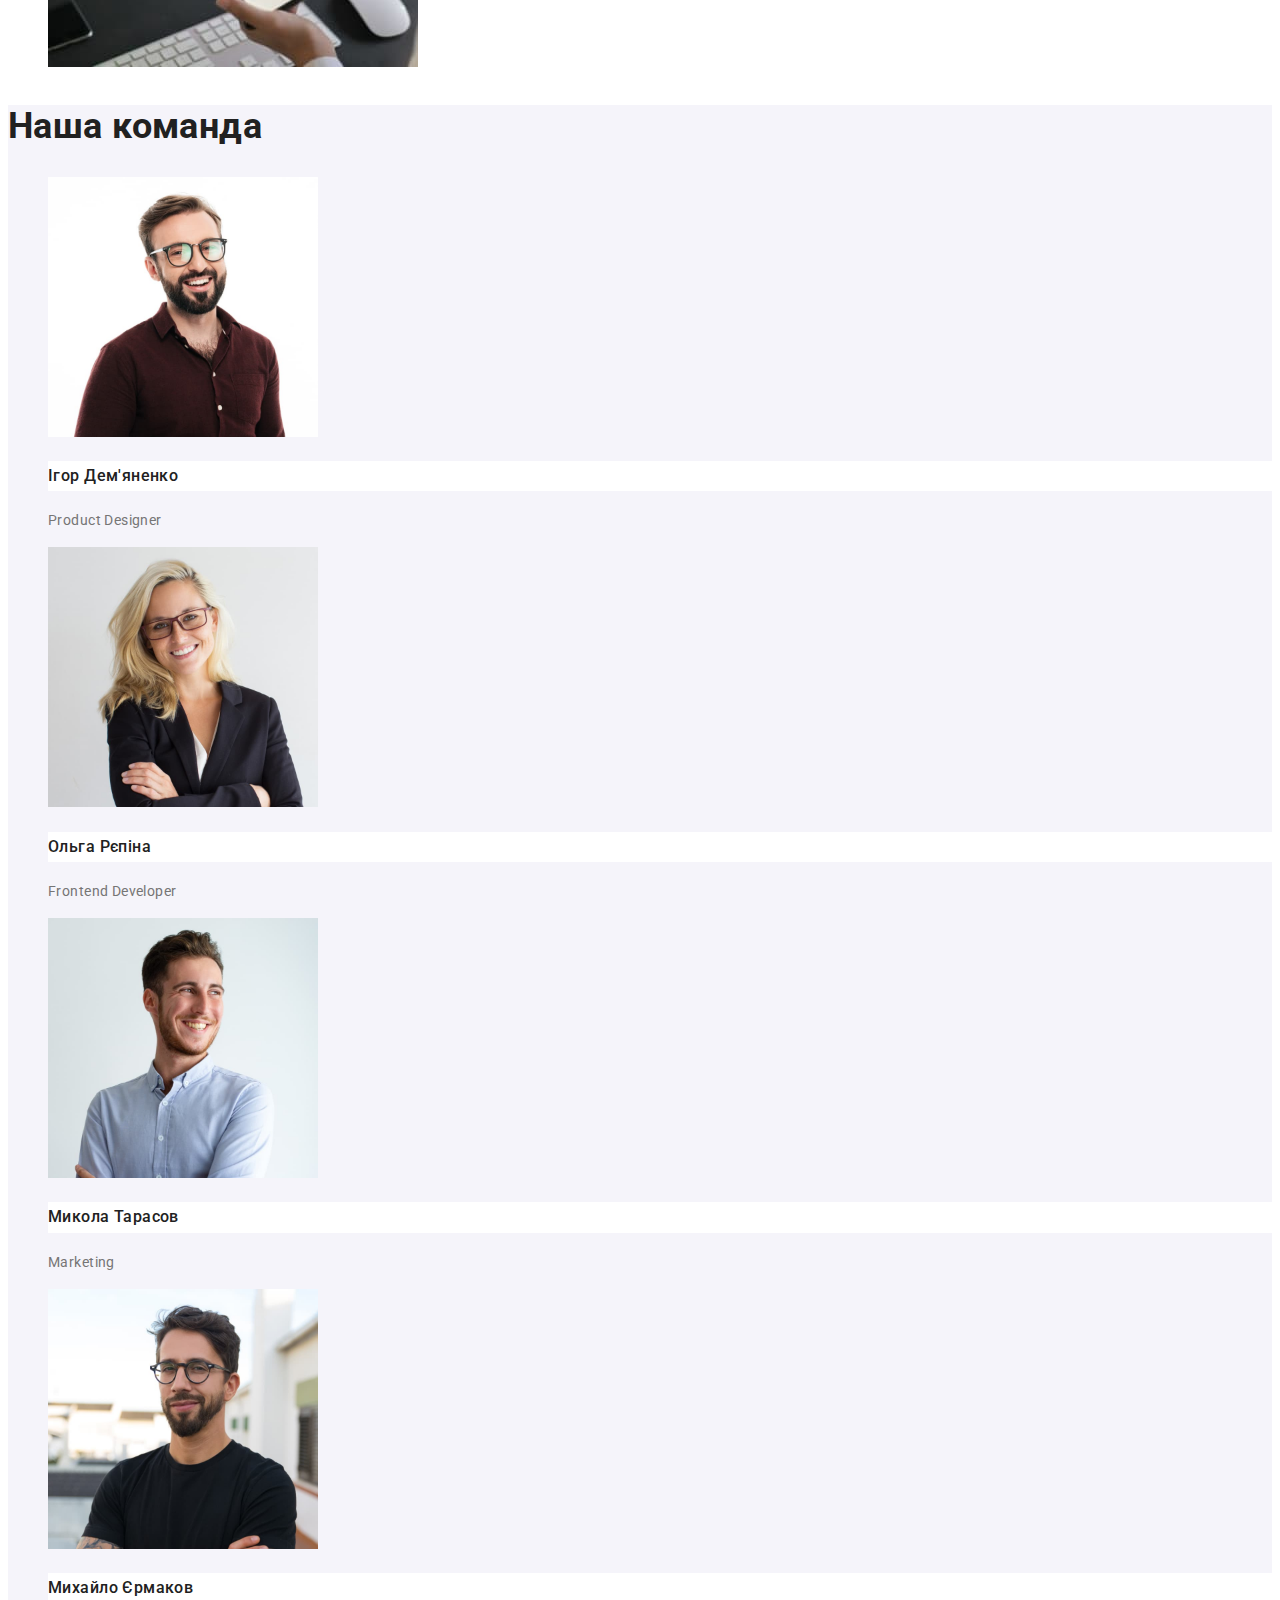
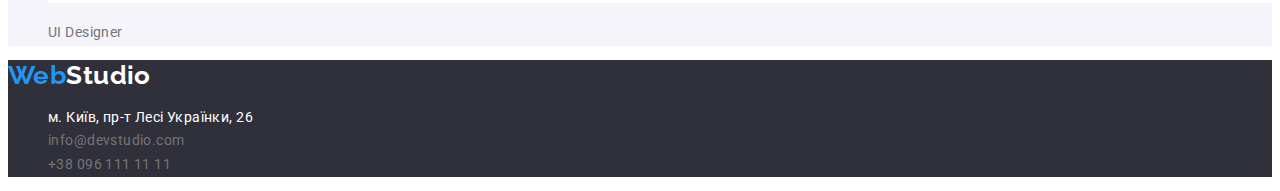
==== commit bc387b99: "hw2" ====
--- a/index.html
+++ b/index.html
@@ -14,25 +14,25 @@
 <body>
     <header>
         <nav class="site-nav">
-            <a href="./index.html" class="link"><span class="logo">Web</span><span class="studio">Studio</span></a>
+            <a href="./index.html" class="logo">Web<span class="studio">Studio</span></a>
             <ul class="list">
                 <li>
-                    <a href="" class="link current">Студія</a>
+                    <a href="" class="site-nav-link current">Студія</a>
                 </li>
                 <li>
-                    <a href="./portfolio.html" class="link">Портфоліо</a>
+                    <a href="./portfolio.html" class="site-nav-link">Портфоліо</a>
                 </li>
                 <li>
-                    <a href="" class="link">Контакти</a>
+                    <a href="" class="site-nav-link">Контакти</a>
                 </li>
             </ul>
         </nav>
-        <ul class="contacts list">
+        <ul class="list">
             <li>
-                <a href="mailto:info@devstudio.com" class="link head-email"> info@devstudio.com</a>
+                <a href="mailto:info@devstudio.com" class="contacts-link"> info@devstudio.com</a>
             </li>
             <li>
-                <a href="tel:+380961111111" class="link head-tel"> +38 096 111 11 11</a>
+                <a href="tel:+380961111111" class="contacts-link"> +38 096 111 11 11</a>
             </li>
         </ul>
 
@@ -47,25 +47,25 @@
             <h2 class="section-title hide">Привілегії</h2>
             <ul class="list">
                 <li>
-                    <h3>УВАГА ДО ДЕТАЛЕЙ</h3>
+                    <h3 class="about">УВАГА ДО ДЕТАЛЕЙ</h3>
                     <p>Ідейні міркування, і навіть початок повсякденної роботи з формування позиції.</p>
                 </li>
                 <li>
-                    <h3>ПУНКТУАЛЬНІСТЬ</h3>
+                    <h3 class="about">ПУНКТУАЛЬНІСТЬ</h3>
                     <p>Завдання організації, особливо рамки і місце навчання кадрів тягне у себе.</p>
                 </li>
                 <li>
-                    <h3>ПЛАНУВАННЯ</h3>
+                    <h3 class="about">ПЛАНУВАННЯ</h3>
                     <p>Так само консультація з широким активом значною мірою зумовлює.</p>
                 </li>
                 <li>
-                    <h3>СУЧАСНІ ТЕХНОЛОГІЇ</h3>
+                    <h3 class="about">СУЧАСНІ ТЕХНОЛОГІЇ</h3>
                     <p>Значимість цих проблем настільки очевидна, що реалізація планових завдань.</p>
                 </li>
             </ul>
         </section>
         <section>
-            <h2>Чим ми займаємося</h2>
+            <h2 class="section-title">Чим ми займаємося</h2>
             <ul class="list">
                 <li>
                     <img src="./images/img4.jpg" width="370" alt="Фото приклада">
@@ -79,45 +79,45 @@
             </ul>
         </section>
         <section class="team">
-            <h2>Наша команда</h2>
+            <h2 class="section-title">Наша команда</h2>
             <ul class="list">
                 <li>
                     <img src="./images/img.jpg" width="270" alt="Фото співробітника">
-                    <h3>Ігор Дем'яненко</h3>
+                    <h3 class="name">Ігор Дем'яненко</h3>
                     <p>Product Designer</p>
                 </li>
                 <li>
                     <img src="./images/img1.jpg" width="270" alt="Фото співробітника">
-                    <h3>Ольга Рєпіна</h3>
+                    <h3 class="name">Ольга Рєпіна</h3>
                     <p>Frontend Developer</p>
 
                 </li>
                 <li>
                     <img src="./images/img2.jpg" width="270" alt="Фото співробітника">
-                    <h3>Микола Тарасов</h3>
+                    <h3 class="name">Микола Тарасов</h3>
                     <p>Marketing</p>
                 </li>
                 <li>
                     <img src="./images/img3.jpg" width="270" alt="Фото співробітника">
-                    <h3>Михайло Єрмаков</h3>
+                    <h3 class="name">Михайло Єрмаков</h3>
                     <p>UI Designer</p>
                 </li>
             </ul>
         </section>
     </main>
     <footer>
-        <a href="./index.html" class="link"><span class="logo">Web</span><span class="studio">Studio</span></a>
+        <a href="./portfolio.html" class="logo">Web<span class="studio">Studio</span></a>
         <address>
-            <ul class="list contacts">
+            <ul class="list">
 
                 <li class="footer-address">
                     м. Київ, пр-т Лесі Українки, 26
                 </li>
                 <li>
-                    <a href="mailto:info@devstudio.com" class="footer-contacts link"> info@devstudio.com</a>
+                    <a href="mailto:info@devstudio.com" class="footer-contacts"> info@devstudio.com</a>
                 </li>
                 <li>
-                    <a href="tel:+380961111111" class="footer-contacts link"> +38 096 111 11 11</a>
+                    <a href="tel:+380961111111" class="footer-contacts"> +38 096 111 11 11</a>
                 </li>
             </ul>
         </address>
--- a/css/style.css
+++ b/css/style.css
@@ -13,58 +13,56 @@
     background-color: var(--white-color);
     color: var(--contacts-color);
     font-family: Roboto;
-    font-size: 16px;
+    font-size: 14px;
     line-height: 1.88;
     letter-spacing: 0.03em;
 
 }
 
-/* header */
-.contacts .link {
-    color: var(--contacts-color);
-}
-
-.head-email {
-
-    font-size: 14px;
-    font-weight: 500;
-    line-height: 16px;
-    letter-spacing: 0.02em;
-
-}
-
-.head-tel {
-
-    font-size: 14px;
+
+
+/* site-nav */
+.site-nav-link,
+.contacts-link {
+    color: var(--site-nav-link);
     font-weight: 500;
     line-height: 1.12;
     letter-spacing: 0.02em;
 
 }
 
-/* h */
-
-h2,
-h3 {
-    color: var(--text-black-color);
-
-}
-
-h2 {
-    font-size: 36px;
+.contacts-link {
+    color: var(--contacts-color);
+}
+
+.site-nav-link.current {
+    color: var(--accent-color)
+}
+
+.site-nav-link:hover,
+.site-nav-link:focus,
+.contacts-link:hover,
+.contacts-link:focus,
+.footer-contacts:hover,
+.footer-contacts:focus {
+    color: var(--accent-color);
+}
+
+.logo {
+    color: var(--accent-color);
+    font-family: Raleway;
+    font-size: 26px;
     font-weight: 700;
-    line-height: 1.17;
-
-}
-
-h3 {
-
-    font-size: 16px;
-    font-weight: 500;
     line-height: 1.19;
-    letter-spacing: 0.06em;
-
-}
+
+
+
+}
+
+
+
+
+
 
 /* deactivates */
 .list {
@@ -88,57 +86,8 @@
     overflow: hidden;
 }
 
-/* site-nav */
-.site-nav .link {
-    color: var(--site-nav-link);
-    font-size: 14px;
-    font-weight: 500;
-    line-height: 1.12;
-    letter-spacing: 0.02em;
-
-}
-
-.site-nav .link.current {
-    color: var(--accent-color)
-}
-
-.link:hover,
-.link:focus {
-    color: var(--accent-color);
-}
-
-.logo {
-    color: var(--accent-color);
-    font-family: Raleway;
-    font-size: 26px;
-    font-weight: 700;
-    line-height: 1.19;
-
-
-
-}
-
-.studio {
-    color: var(--site-nav-link);
-    font-family: Oleo Script;
-    font-size: 26px;
-    font-weight: 400;
-    line-height: 1.38;
-
-
-}
 
 /* sections */
-
-
-.team {
-    background-color: var(--background-milk-color);
-}
-
-.team li {
-    background-color: var(--white-color);
-}
-
 .hero {
     background: var(--black-background-color);
 
@@ -152,6 +101,50 @@
     line-height: 1.36;
     letter-spacing: 0.06em;
     text-align: center;
+}
+
+.section-title,
+.about {
+    color: var(--text-black-color);
+
+}
+
+.section-title {
+    font-size: 36px;
+    line-height: 1.17;
+
+}
+
+.about {
+
+    font-size: 16px;
+    font-weight: 700;
+    line-height: 1.19;
+
+
+}
+
+.team {
+    background-color: var(--background-milk-color);
+}
+
+.name {
+    color: var(--text-black-color);
+    font-size: 16px;
+    font-weight: 500;
+    line-height: 1.88;
+    background-color: var(--white-color);
+
+
+}
+
+.projects {
+    color: var(--text-black-color);
+    font-size: 18px;
+    font-weight: 700;
+    line-height: 2;
+    letter-spacing: 0.06em;
+    text-align: left;
 }
 
 .portfolio li {
@@ -172,6 +165,7 @@
     line-height: 1.63;
     text-align: center;
     padding: 6px 22px;
+    border-radius: 4px;
 }
 
 .button:hover,
@@ -192,8 +186,10 @@
     font-size: 14px;
     font-weight: 400;
     line-height: 1.71;
-
-
+}
+
+.studio {
+    color: var(--site-nav-link);
 }
 
 footer .studio {
@@ -202,6 +198,7 @@
 
 .footer-contacts {
     color: var(--background-white-color);
+    color: #757575;
 }
 
 .footer-address {
